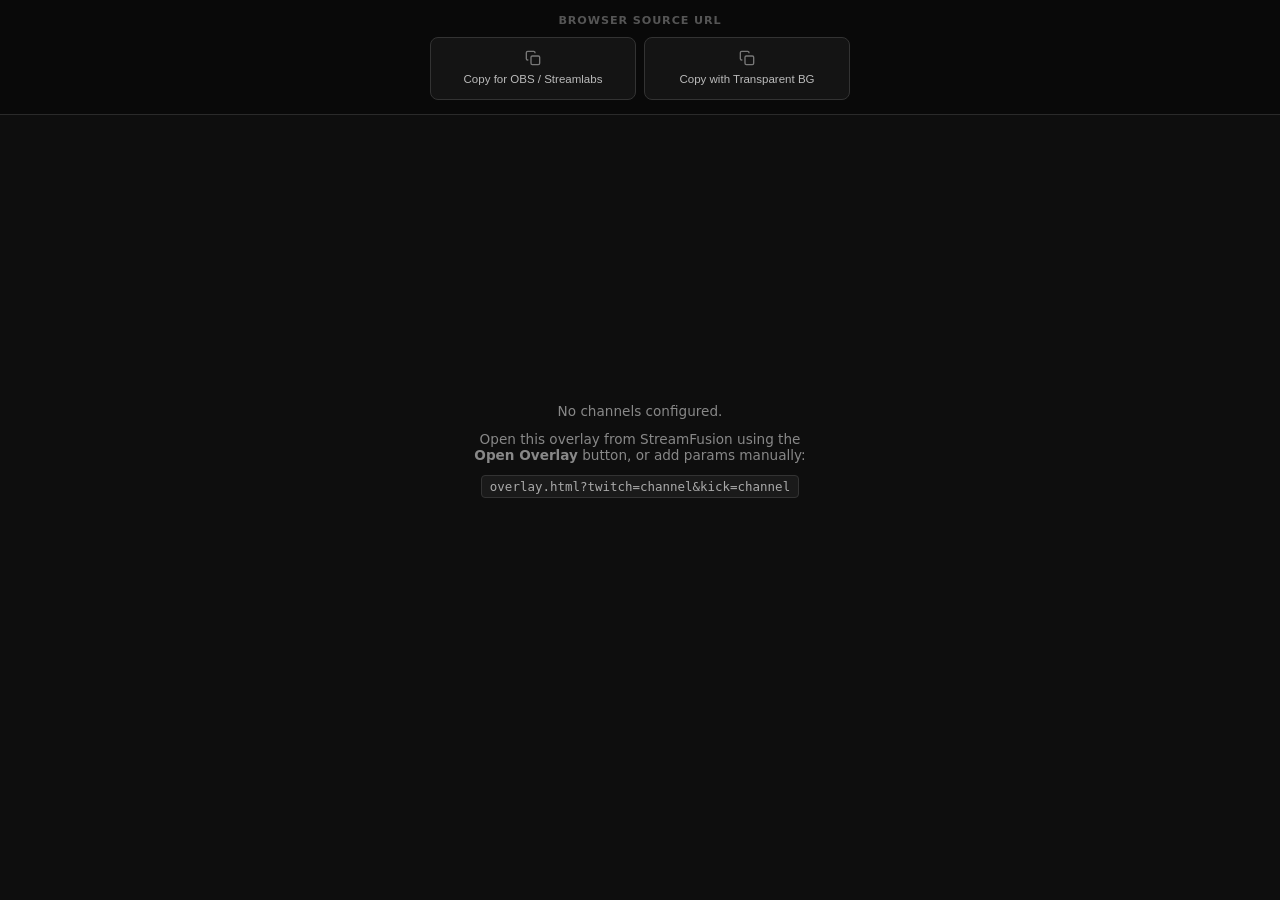
==== overlay.html @ 7af13df8 "Initial release — multi-platform chat aggregator" ====
<!DOCTYPE html>
<html lang="en">
<head>
  <meta charset="UTF-8" />
  <meta name="viewport" content="width=device-width, initial-scale=1.0" />
  <title>StreamFusion — Chat Overlay</title>
  <style>
    * { margin: 0; padding: 0; box-sizing: border-box; }

    html, body {
      width: 100%; height: 100%;
      background: #0e0e0e;
      font-family: 'Segoe UI', system-ui, -apple-system, sans-serif;
      overflow: hidden;
    }

    /* Transparent mode for OBS overlay: add ?bg=transparent to URL */
    body.transparent { background: transparent; }

    #messages {
      position: absolute;
      bottom: 0; left: 0; right: 0;
      display: flex;
      flex-direction: column;
      gap: 5px;
      padding: 12px;
      max-height: 100vh;
      overflow: hidden;
    }

    .msg {
      display: flex;
      align-items: baseline;
      gap: 6px;
      flex-wrap: wrap;
      background: rgba(0, 0, 0, 0.55);
      border-radius: 6px;
      padding: 5px 9px;
      line-height: 1.45;
      animation: appear 0.2s ease;
    }

    @keyframes appear {
      from { opacity: 0; transform: translateY(5px); }
      to   { opacity: 1; transform: translateY(0); }
    }

    .badge {
      font-size: 0.6rem;
      font-weight: 800;
      padding: 1px 5px;
      border-radius: 3px;
      text-transform: lowercase;
      letter-spacing: 0.03em;
      flex-shrink: 0;
    }
    .badge.twitch  { background: rgba(145, 70, 255, 0.45); color: #d4bcff; }
    .badge.kick    { background: rgba(83,  252,  24, 0.3);  color: #88ff55; }
    .badge.youtube { background: rgba(255,  0,    0, 0.35); color: #ffaaaa; }

    .username { font-size: 0.88rem; font-weight: 700; flex-shrink: 0; }
    .sep      { font-size: 0.85rem; color: rgba(255,255,255,0.4); flex-shrink: 0; }
    .text     { font-size: 0.88rem; color: rgba(255,255,255,0.92); word-break: break-word; }

    /* Copy toolbar — hidden inside OBS/Streamlabs */
    #copy-bar {
      position: fixed;
      top: 0; left: 0; right: 0;
      z-index: 100;
      display: flex;
      flex-direction: column;
      align-items: center;
      gap: 10px;
      padding: 14px 16px;
      background: rgba(10,10,10,0.95);
      border-bottom: 1px solid #2a2a2a;
    }
    #copy-bar.hidden { display: none; }
    #copy-bar-label {
      font-size: 0.7rem;
      font-weight: 600;
      letter-spacing: 0.08em;
      text-transform: uppercase;
      color: #555;
    }
    #copy-bar-grid {
      display: grid;
      grid-template-columns: 1fr 1fr;
      gap: 8px;
      width: 100%;
      max-width: 420px;
    }
    .copy-btn {
      display: flex;
      flex-direction: column;
      align-items: center;
      justify-content: center;
      gap: 6px;
      padding: 12px 10px;
      border: 1px solid #333;
      border-radius: 8px;
      background: #141414;
      color: #bbb;
      font-size: 0.72rem;
      font-weight: 500;
      cursor: pointer;
      transition: background 0.15s, border-color 0.15s, color 0.15s;
      text-align: center;
      line-height: 1.3;
    }
    .copy-btn:hover { background: #1f1f1f; border-color: #555; color: #eee; }
    .copy-btn.copied { border-color: #53FC18; color: #53FC18; background: rgba(83,252,24,0.06); }
    .copy-btn svg { opacity: 0.6; }
    .copy-btn:hover svg, .copy-btn.copied svg { opacity: 1; }

    /* No-streams notice (shown when URL has no params) */
    #notice {
      position: absolute;
      inset: 0;
      display: flex;
      flex-direction: column;
      align-items: center;
      justify-content: center;
      gap: 12px;
      color: #888;
      font-size: 0.85rem;
      text-align: center;
      padding: 24px;
    }
    #notice.hidden { display: none; }
    #notice code {
      background: #1a1a1a;
      border: 1px solid #333;
      border-radius: 4px;
      padding: 3px 8px;
      font-size: 0.78rem;
      color: #aaa;
      word-break: break-all;
    }
  </style>
</head>
<body>

<div id="copy-bar">
  <div id="copy-bar-label">Browser Source URL</div>
  <div id="copy-bar-grid">
    <button class="copy-btn" id="btn-copy-url">
      <svg width="16" height="16" viewBox="0 0 24 24" fill="none" stroke="currentColor" stroke-width="2"><rect x="9" y="9" width="13" height="13" rx="2"/><path d="M5 15H4a2 2 0 0 1-2-2V4a2 2 0 0 1 2-2h9a2 2 0 0 1 2 2v1"/></svg>
      Copy for OBS / Streamlabs
    </button>
    <button class="copy-btn" id="btn-copy-transparent">
      <svg width="16" height="16" viewBox="0 0 24 24" fill="none" stroke="currentColor" stroke-width="2"><rect x="9" y="9" width="13" height="13" rx="2"/><path d="M5 15H4a2 2 0 0 1-2-2V4a2 2 0 0 1 2-2h9a2 2 0 0 1 2 2v1"/></svg>
      Copy with Transparent BG
    </button>
  </div>
</div>

<div id="notice">
  <p>No channels configured.</p>
  <p>Open this overlay from StreamFusion using the<br><strong>Open Overlay</strong> button, or add params manually:</p>
  <code>overlay.html?twitch=channel&amp;kick=channel</code>
</div>

<div id="messages"></div>

<script>
'use strict';

// Hide copy bar when running inside OBS or Streamlabs
const ua = navigator.userAgent;
if (/OBS\/|StreamlabsOBS|slobs/i.test(ua)) {
  document.getElementById('copy-bar').classList.add('hidden');
}

function copyURL(transparent) {
  const url = new URL(location.href);
  if (transparent) url.searchParams.set('bg', 'transparent');
  else url.searchParams.delete('bg');
  navigator.clipboard.writeText(url.toString()).then(() => {
    const btn = transparent
      ? document.getElementById('btn-copy-transparent')
      : document.getElementById('btn-copy-url');
    btn.classList.add('copied');
    const orig = btn.innerHTML;
    btn.innerHTML = btn.innerHTML.replace(/Copy.+/, 'Copied!');
    setTimeout(() => { btn.classList.remove('copied'); btn.innerHTML = orig; }, 2000);
  });
}

document.getElementById('btn-copy-url').addEventListener('click', () => copyURL(false));
document.getElementById('btn-copy-transparent').addEventListener('click', () => copyURL(true));

const params  = new URLSearchParams(location.search);
const TWITCH  = (params.get('twitch') || '').split(',').map(s => s.trim().toLowerCase()).filter(Boolean);
const KICK    = (params.get('kick')   || '').split(',').map(s => s.trim().toLowerCase()).filter(Boolean);
const MAX     = Math.max(10, Math.min(200, parseInt(params.get('max') || '50', 10)));

if (params.get('bg') === 'transparent') document.body.classList.add('transparent');
if (TWITCH.length || KICK.length) document.getElementById('notice').classList.add('hidden');

const msgsEl = document.getElementById('messages');

// ── Helpers ───────────────────────────────────────────────────
function esc(s) {
  return String(s)
    .replace(/&/g, '&amp;').replace(/</g, '&lt;')
    .replace(/>/g, '&gt;').replace(/"/g, '&quot;');
}

function userColor(name) {
  let h = 0;
  for (let i = 0; i < name.length; i++) h = (Math.imul(31, h) + name.charCodeAt(i)) | 0;
  return `hsl(${Math.abs(h) % 360}, 65%, 72%)`;
}

function addMsg(platform, username, text) {
  const el = document.createElement('div');
  el.className = 'msg';
  el.innerHTML =
    `<span class="badge ${esc(platform)}">${esc(platform)}</span>` +
    `<span class="username" style="color:${userColor(username)}">${esc(username)}</span>` +
    `<span class="sep">:</span>` +
    `<span class="text">${esc(text)}</span>`;
  msgsEl.appendChild(el);
  while (msgsEl.children.length > MAX) msgsEl.removeChild(msgsEl.firstChild);
}

// ── Twitch IRC ────────────────────────────────────────────────
if (TWITCH.length) {
  let active = true;

  function twitchConnect() {
    const ws = new WebSocket('wss://irc-ws.chat.twitch.tv:443');

    ws.addEventListener('open', () => {
      ws.send('PASS SCHMOOPIIE');
      ws.send('NICK justinfan' + (Math.floor(Math.random() * 80000) + 10000));
      ws.send('CAP REQ :twitch.tv/tags twitch.tv/commands');
      TWITCH.forEach(ch => ws.send('JOIN #' + ch));
    });

    ws.addEventListener('message', e => {
      for (const line of e.data.split('\r\n')) {
        if (!line) continue;
        if (line.startsWith('PING')) { ws.send('PONG :tmi.twitch.tv'); continue; }
        if (!line.includes('PRIVMSG')) continue;

        let name = '';
        const tag = line.match(/^@([^ ]+)/);
        if (tag) {
          const dn = tag[1].split(';').find(t => t.startsWith('display-name='));
          if (dn) name = dn.split('=')[1];
        }
        const pm = line.match(/:([A-Za-z0-9_]+)![A-Za-z0-9_]+@[A-Za-z0-9_.]+\.tmi\.twitch\.tv PRIVMSG #[A-Za-z0-9_]+ :(.+)/);
        if (pm) addMsg('twitch', name || pm[1], pm[2]);
      }
    });

    ws.addEventListener('close', () => { if (active) setTimeout(twitchConnect, 5000); });
    ws.addEventListener('error', () => ws.close());
  }

  twitchConnect();
}

// ── Kick polling ──────────────────────────────────────────────
function sleep(ms) { return new Promise(r => setTimeout(r, ms)); }

for (const channel of KICK) {
  (async () => {
    let chatroomId = null;
    for (const url of [
      `https://kick.com/api/v2/channels/${encodeURIComponent(channel)}`,
      `https://kick.com/api/v1/channels/${encodeURIComponent(channel)}`,
    ]) {
      for (let i = 0; i < 3; i++) {
        if (i > 0) await sleep(2000 * i);
        try {
          const r = await fetch(url);
          if (r.status === 429) continue;
          if (!r.ok) break;
          const d = await r.json();
          chatroomId = d.chatroom?.id ?? d.id ?? null;
          if (chatroomId) break;
        } catch { break; }
      }
      if (chatroomId) break;
    }
    if (!chatroomId) return;

    const seen = new Set();
    const startTime = Date.now();

    async function poll() {
      try {
        const r = await fetch(`https://kick.com/api/v1/chat-rooms/${chatroomId}/messages`);
        if (r.ok) {
          const d = await r.json();
          const msgs = Array.isArray(d) ? d
                     : d?.data?.messages ?? d?.messages ?? d?.data ?? [];
          for (const msg of [...msgs].reverse()) {
            const id     = msg.id ?? msg.message_id;
            const text   = msg.content ?? msg.message ?? msg.text;
            const sender = msg.sender?.username ?? msg.sender?.name ?? msg.username;
            if (!id || !text || !sender) continue;
            if (seen.has(id)) continue;
            seen.add(id);
            const msgTime = new Date(msg.created_at ?? msg.createdAt ?? 0).getTime();
            if (msgTime > 0 && msgTime <= startTime) continue;
            addMsg('kick', sender, text);
          }
          if (seen.size > 400) {
            const trimmed = [...seen].slice(-200);
            seen.clear();
            trimmed.forEach(id => seen.add(id));
          }
        }
      } catch {}
      setTimeout(poll, 4000);
    }

    poll();
  })();
}
</script>
</body>
</html>
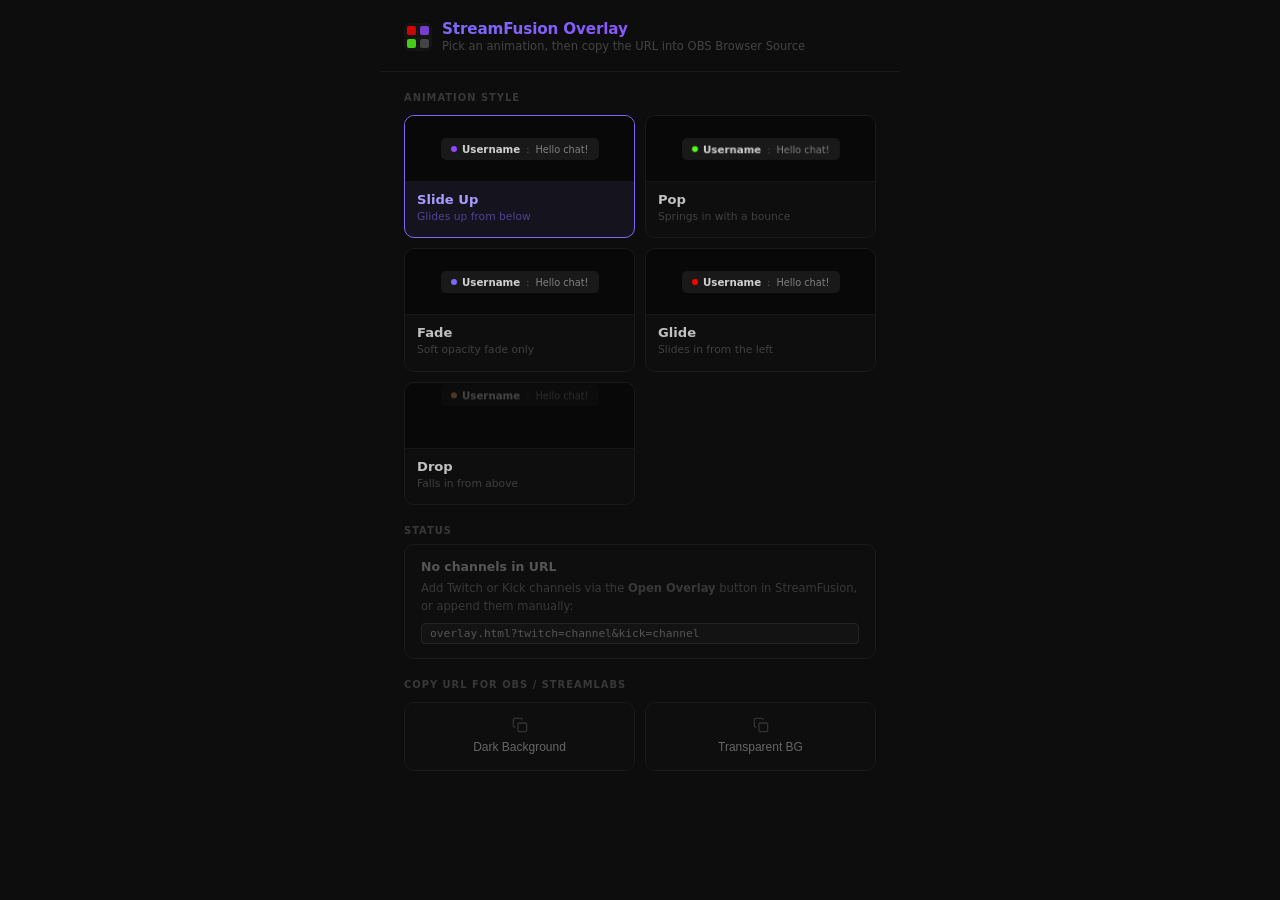
==== commit 8653ba4d: "final push" ====
--- a/overlay.html
+++ b/overlay.html
@@ -7,204 +7,512 @@
   <style>
     * { margin: 0; padding: 0; box-sizing: border-box; }
 
-    html, body {
-      width: 100%; height: 100%;
-      background: #0e0e0e;
+    html, body { height: 100%; }
+
+    body {
       font-family: 'Segoe UI', system-ui, -apple-system, sans-serif;
-      overflow: hidden;
-    }
-
-    /* Transparent mode for OBS overlay: add ?bg=transparent to URL */
-    body.transparent { background: transparent; }
-
-    #messages {
-      position: absolute;
+      background: #0d0d0d;
+      color: #e0e0e0;
+    }
+
+    /* ═══════════════════════════════════════════
+       OBS MODE  —  messages stack at bottom
+    ═══════════════════════════════════════════ */
+    body.obs-mode            { overflow: hidden; }
+    body.obs-mode.transparent { background: transparent; }
+    body.obs-mode #config-panel { display: none; }
+
+    body.obs-mode #messages {
+      position: fixed;
       bottom: 0; left: 0; right: 0;
       display: flex;
       flex-direction: column;
-      gap: 5px;
-      padding: 12px;
+      gap: 8px;
+      padding: 14px;
       max-height: 100vh;
       overflow: hidden;
     }
 
-    .msg {
-      display: flex;
-      align-items: baseline;
-      gap: 6px;
-      flex-wrap: wrap;
-      background: rgba(0, 0, 0, 0.55);
-      border-radius: 6px;
-      padding: 5px 9px;
-      line-height: 1.45;
-      animation: appear 0.2s ease;
-    }
-
-    @keyframes appear {
-      from { opacity: 0; transform: translateY(5px); }
-      to   { opacity: 1; transform: translateY(0); }
-    }
-
-    .badge {
-      font-size: 0.6rem;
-      font-weight: 800;
-      padding: 1px 5px;
-      border-radius: 3px;
-      text-transform: lowercase;
-      letter-spacing: 0.03em;
-      flex-shrink: 0;
-    }
-    .badge.twitch  { background: rgba(145, 70, 255, 0.45); color: #d4bcff; }
-    .badge.kick    { background: rgba(83,  252,  24, 0.3);  color: #88ff55; }
-    .badge.youtube { background: rgba(255,  0,    0, 0.35); color: #ffaaaa; }
-
-    .username { font-size: 0.88rem; font-weight: 700; flex-shrink: 0; }
-    .sep      { font-size: 0.85rem; color: rgba(255,255,255,0.4); flex-shrink: 0; }
-    .text     { font-size: 0.88rem; color: rgba(255,255,255,0.92); word-break: break-word; }
-
-    /* Copy toolbar — hidden inside OBS/Streamlabs */
-    #copy-bar {
-      position: fixed;
-      top: 0; left: 0; right: 0;
-      z-index: 100;
-      display: flex;
-      flex-direction: column;
+    /* ═══════════════════════════════════════════
+       BROWSER MODE  —  config panel fills page
+    ═══════════════════════════════════════════ */
+    body.browser-mode {
+      overflow-y: auto;
+      display: flex;
+      flex-direction: column;
+      align-items: center;
+    }
+
+    body.browser-mode #messages { display: none; }
+
+    /* ═══════════════════════════════════════════
+       CONFIG PANEL
+    ═══════════════════════════════════════════ */
+    #config-panel {
+      width: 100%;
+      max-width: 520px;
+      display: flex;
+      flex-direction: column;
+      gap: 0;
+      padding: 0 0 40px;
+    }
+
+    /* Header bar */
+    .cfg-header {
+      display: flex;
       align-items: center;
       gap: 10px;
-      padding: 14px 16px;
-      background: rgba(10,10,10,0.95);
-      border-bottom: 1px solid #2a2a2a;
-    }
-    #copy-bar.hidden { display: none; }
-    #copy-bar-label {
-      font-size: 0.7rem;
-      font-weight: 600;
-      letter-spacing: 0.08em;
+      padding: 20px 24px 18px;
+      border-bottom: 1px solid #1a1a1a;
+    }
+
+    .cfg-logo-mark {
+      flex-shrink: 0;
+    }
+
+    .cfg-title {
+      font-size: 0.95rem;
+      font-weight: 700;
+      letter-spacing: -0.01em;
+      background: linear-gradient(90deg, #7c6af7, #9146FF);
+      -webkit-background-clip: text;
+      -webkit-text-fill-color: transparent;
+      background-clip: text;
+    }
+
+    .cfg-subtitle {
+      font-size: 0.72rem;
+      color: #444;
+      margin-top: 1px;
+    }
+
+    /* Section wrapper */
+    .cfg-section {
+      padding: 20px 24px 0;
+      display: flex;
+      flex-direction: column;
+      gap: 12px;
+    }
+
+    .cfg-label {
+      font-size: 0.62rem;
+      font-weight: 700;
+      letter-spacing: 0.1em;
       text-transform: uppercase;
-      color: #555;
-    }
-    #copy-bar-grid {
+      color: #383838;
+    }
+
+    /* ═══════════════════════════════════════════
+       ANIMATION PICKER  —  2 per row
+    ═══════════════════════════════════════════ */
+    #layout-picker {
       display: grid;
       grid-template-columns: 1fr 1fr;
-      gap: 8px;
-      width: 100%;
-      max-width: 420px;
-    }
-    .copy-btn {
-      display: flex;
-      flex-direction: column;
+      gap: 10px;
+    }
+
+    /* Lone last card (odd count): half-width, left-aligned */
+    #layout-picker .layout-card:last-child:nth-child(odd) {
+      grid-column: 1 / 2;
+    }
+
+    .layout-card {
+      border: 1.5px solid #1a1a1a;
+      border-radius: 10px;
+      background: #0e0e0e;
+      cursor: pointer;
+      overflow: hidden;
+      transition: border-color 0.15s, background 0.15s;
+    }
+
+    .layout-card:hover             { border-color: #303030; background: #121212; }
+    .layout-card.selected          { border-color: #7c6af7; background: rgba(124,106,247,0.07); }
+    .layout-card.selected .lc-name { color: #a89cff; }
+    .layout-card.selected .lc-desc { color: rgba(124,106,247,0.55); }
+
+    /* Demo viewport */
+    .lc-demo {
+      height: 66px;
+      display: flex;
       align-items: center;
       justify-content: center;
-      gap: 6px;
-      padding: 12px 10px;
-      border: 1px solid #333;
-      border-radius: 8px;
-      background: #141414;
-      color: #bbb;
-      font-size: 0.72rem;
+      background: #080808;
+      border-bottom: 1px solid #161616;
+      overflow: hidden;
+    }
+
+    /* Fake chat message */
+    .lc-bubble {
+      display: flex;
+      align-items: center;
+      gap: 5px;
+      background: rgba(255,255,255,0.07);
+      border-radius: 5px;
+      padding: 5px 10px;
+      white-space: nowrap;
+      will-change: transform, opacity;
+    }
+
+    .lc-dot { width: 6px; height: 6px; border-radius: 50%; flex-shrink: 0; }
+    .lc-dot.t { background: #9146FF; }
+    .lc-dot.k { background: #53FC18; }
+    .lc-dot.y { background: #FF0000; }
+    .lc-dot.p { background: #7c6af7; }
+    .lc-dot.o { background: #f7a96a; }
+
+    .lc-bn   { font-size: 0.64rem; font-weight: 700; color: rgba(255,255,255,0.8); }
+    .lc-bs   { font-size: 0.6rem; color: rgba(255,255,255,0.28); margin: 0 1px; }
+    .lc-bt   { font-size: 0.61rem; color: rgba(255,255,255,0.45); }
+
+    /* Card text */
+    .lc-info {
+      padding: 10px 12px 13px;
+      display: flex;
+      flex-direction: column;
+      gap: 3px;
+    }
+
+    .lc-name {
+      font-size: 0.82rem;
+      font-weight: 700;
+      color: #c0c0c0;
+    }
+
+    .lc-desc {
+      font-size: 0.67rem;
+      color: #404040;
+      line-height: 1.35;
+    }
+
+    /* ═══════════════════════════════════════════
+       COPY BUTTONS
+    ═══════════════════════════════════════════ */
+    #copy-grid {
+      display: grid;
+      grid-template-columns: 1fr 1fr;
+      gap: 10px;
+    }
+
+    .copy-btn {
+      display: flex;
+      flex-direction: column;
+      align-items: center;
+      justify-content: center;
+      gap: 7px;
+      padding: 14px 10px;
+      border: 1.5px solid #1a1a1a;
+      border-radius: 10px;
+      background: #0e0e0e;
+      color: #666;
+      font-size: 0.75rem;
       font-weight: 500;
       cursor: pointer;
       transition: background 0.15s, border-color 0.15s, color 0.15s;
       text-align: center;
       line-height: 1.3;
     }
-    .copy-btn:hover { background: #1f1f1f; border-color: #555; color: #eee; }
+
+    .copy-btn:hover  { background: #141414; border-color: #404040; color: #e0e0e0; }
     .copy-btn.copied { border-color: #53FC18; color: #53FC18; background: rgba(83,252,24,0.06); }
-    .copy-btn svg { opacity: 0.6; }
+    .copy-btn svg    { opacity: 0.4; transition: opacity 0.15s; }
     .copy-btn:hover svg, .copy-btn.copied svg { opacity: 1; }
 
-    /* No-streams notice (shown when URL has no params) */
+    /* ═══════════════════════════════════════════
+       OBS OVERLAY MESSAGES
+    ═══════════════════════════════════════════ */
+    .msg {
+      display: flex;
+      align-items: baseline;
+      gap: 8px;
+      flex-wrap: wrap;
+      background: rgba(0,0,0,0.6);
+      border-radius: 8px;
+      padding: 8px 14px;
+      line-height: 1.5;
+      will-change: transform, opacity;
+    }
+
+    .anim-slide { animation: kf-slide 0.45s cubic-bezier(0.22,0.61,0.36,1) both; }
+    @keyframes kf-slide {
+      from { opacity:0; transform:translateY(28px); }
+      to   { opacity:1; transform:translateY(0); }
+    }
+
+    .anim-pop { animation: kf-pop 0.5s cubic-bezier(0.34,1.56,0.64,1) both; }
+    @keyframes kf-pop {
+      from { opacity:0; transform:scale(0.3);  }
+      to   { opacity:1; transform:scale(1.05); }
+    }
+
+    .anim-fade { animation: kf-fade 0.55s ease both; }
+    @keyframes kf-fade {
+      from { opacity:0; }
+      to   { opacity:1; }
+    }
+
+    .anim-glide { animation: kf-glide 0.45s cubic-bezier(0.22,0.61,0.36,1) both; }
+    @keyframes kf-glide {
+      from { opacity:0; transform:translateX(-40px); }
+      to   { opacity:1; transform:translateX(0); }
+    }
+
+    .anim-drop { animation: kf-drop 0.45s cubic-bezier(0.22,0.61,0.36,1) both; }
+    @keyframes kf-drop {
+      from { opacity:0; transform:translateY(-28px); }
+      to   { opacity:1; transform:translateY(0); }
+    }
+
+    .badge { font-size:0.72rem; font-weight:800; padding:2px 8px; border-radius:3px; text-transform:lowercase; letter-spacing:0.03em; flex-shrink:0; }
+    .badge.twitch  { background:rgba(145,70,255,0.45); color:#d4bcff; }
+    .badge.kick    { background:rgba(83,252,24,0.3);   color:#88ff55; }
+    .badge.youtube { background:rgba(255,0,0,0.35);    color:#ffaaaa; }
+    .username { font-size:1.05rem; font-weight:700; flex-shrink:0; }
+    .sep      { font-size:1.0rem; color:rgba(255,255,255,0.4); flex-shrink:0; }
+    .text     { font-size:1.0rem; color:rgba(255,255,255,0.92); word-break:break-word; }
+
+    /* ═══════════════════════════════════════════
+       NO-STREAMS NOTICE
+    ═══════════════════════════════════════════ */
     #notice {
-      position: absolute;
-      inset: 0;
-      display: flex;
-      flex-direction: column;
-      align-items: center;
-      justify-content: center;
-      gap: 12px;
-      color: #888;
-      font-size: 0.85rem;
-      text-align: center;
-      padding: 24px;
-    }
+      padding: 20px 24px 0;
+      display: flex;
+      flex-direction: column;
+      gap: 8px;
+    }
+
     #notice.hidden { display: none; }
-    #notice code {
-      background: #1a1a1a;
-      border: 1px solid #333;
+
+    .notice-box {
+      background: #0e0e0e;
+      border: 1px solid #1a1a1a;
+      border-radius: 10px;
+      padding: 14px 16px;
+      display: flex;
+      flex-direction: column;
+      gap: 6px;
+    }
+
+    .notice-title {
+      font-size: 0.78rem;
+      font-weight: 700;
+      color: #555;
+    }
+
+    .notice-text {
+      font-size: 0.72rem;
+      color: #383838;
+      line-height: 1.5;
+    }
+
+    .notice-code {
+      display: inline-block;
+      background: #131313;
+      border: 1px solid #252525;
       border-radius: 4px;
       padding: 3px 8px;
-      font-size: 0.78rem;
-      color: #aaa;
+      font-size: 0.7rem;
+      color: #555;
+      font-family: monospace;
       word-break: break-all;
+      margin-top: 2px;
     }
   </style>
 </head>
 <body>
 
-<div id="copy-bar">
-  <div id="copy-bar-label">Browser Source URL</div>
-  <div id="copy-bar-grid">
-    <button class="copy-btn" id="btn-copy-url">
-      <svg width="16" height="16" viewBox="0 0 24 24" fill="none" stroke="currentColor" stroke-width="2"><rect x="9" y="9" width="13" height="13" rx="2"/><path d="M5 15H4a2 2 0 0 1-2-2V4a2 2 0 0 1 2-2h9a2 2 0 0 1 2 2v1"/></svg>
-      Copy for OBS / Streamlabs
-    </button>
-    <button class="copy-btn" id="btn-copy-transparent">
-      <svg width="16" height="16" viewBox="0 0 24 24" fill="none" stroke="currentColor" stroke-width="2"><rect x="9" y="9" width="13" height="13" rx="2"/><path d="M5 15H4a2 2 0 0 1-2-2V4a2 2 0 0 1 2-2h9a2 2 0 0 1 2 2v1"/></svg>
-      Copy with Transparent BG
-    </button>
+<!-- Config panel (browser only, hidden in OBS) -->
+<div id="config-panel">
+
+  <div class="cfg-header">
+    <svg class="cfg-logo-mark" width="28" height="28" viewBox="0 0 28 28" fill="none">
+      <rect width="28" height="28" rx="6" fill="#141414"/>
+      <rect x="3"  y="3"  width="9" height="9" rx="2" fill="#FF0000" opacity="0.8"/>
+      <rect x="16" y="3"  width="9" height="9" rx="2" fill="#9146FF" opacity="0.8"/>
+      <rect x="3"  y="16" width="9" height="9" rx="2" fill="#53FC18" opacity="0.8"/>
+      <rect x="16" y="16" width="9" height="9" rx="2" fill="#444"/>
+    </svg>
+    <div>
+      <div class="cfg-title">StreamFusion Overlay</div>
+      <div class="cfg-subtitle">Pick an animation, then copy the URL into OBS Browser Source</div>
+    </div>
   </div>
+
+  <div class="cfg-section">
+    <div class="cfg-label">Animation Style</div>
+    <div id="layout-picker"><!-- built by JS --></div>
+  </div>
+
+  <div id="notice">
+    <div class="cfg-label">Status</div>
+    <div class="notice-box">
+      <div class="notice-title">No channels in URL</div>
+      <div class="notice-text">
+        Add Twitch or Kick channels via the <strong>Open Overlay</strong> button in StreamFusion,
+        or append them manually:
+      </div>
+      <code class="notice-code">overlay.html?twitch=channel&amp;kick=channel</code>
+    </div>
+  </div>
+
+  <div class="cfg-section">
+    <div class="cfg-label">Copy URL for OBS / Streamlabs</div>
+    <div id="copy-grid">
+      <button class="copy-btn" id="btn-copy-url">
+        <svg width="16" height="16" viewBox="0 0 24 24" fill="none" stroke="currentColor" stroke-width="2">
+          <rect x="9" y="9" width="13" height="13" rx="2"/>
+          <path d="M5 15H4a2 2 0 0 1-2-2V4a2 2 0 0 1 2-2h9a2 2 0 0 1 2 2v1"/>
+        </svg>
+        Dark Background
+      </button>
+      <button class="copy-btn" id="btn-copy-transparent">
+        <svg width="16" height="16" viewBox="0 0 24 24" fill="none" stroke="currentColor" stroke-width="2">
+          <rect x="9" y="9" width="13" height="13" rx="2"/>
+          <path d="M5 15H4a2 2 0 0 1-2-2V4a2 2 0 0 1 2-2h9a2 2 0 0 1 2 2v1"/>
+        </svg>
+        Transparent BG
+      </button>
+    </div>
+  </div>
+
 </div>
 
-<div id="notice">
-  <p>No channels configured.</p>
-  <p>Open this overlay from StreamFusion using the<br><strong>Open Overlay</strong> button, or add params manually:</p>
-  <code>overlay.html?twitch=channel&amp;kick=channel</code>
-</div>
-
+<!-- Messages — visible in OBS mode only -->
 <div id="messages"></div>
 
 <script>
 'use strict';
 
-// Hide copy bar when running inside OBS or Streamlabs
-const ua = navigator.userAgent;
-if (/OBS\/|StreamlabsOBS|slobs/i.test(ua)) {
-  document.getElementById('copy-bar').classList.add('hidden');
-}
-
+// ── Mode detection ────────────────────────────────────────────
+const ua    = navigator.userAgent;
+const isOBS = /OBS\/|StreamlabsOBS|slobs/i.test(ua);
+document.body.classList.add(isOBS ? 'obs-mode' : 'browser-mode');
+
+const params = new URLSearchParams(location.search);
+if (params.get('bg') === 'transparent') document.body.classList.add('transparent');
+
+const TWITCH = (params.get('twitch') || '').split(',').map(s => s.trim().toLowerCase()).filter(Boolean);
+const KICK   = (params.get('kick')   || '').split(',').map(s => s.trim().toLowerCase()).filter(Boolean);
+const MAX    = Math.max(10, Math.min(200, parseInt(params.get('max') || '50', 10)));
+
+if (TWITCH.length || KICK.length) document.getElementById('notice').classList.add('hidden');
+
+let currentAnim = params.get('anim') || 'slide';
+
+// ── Layout definitions ────────────────────────────────────────
+const LAYOUTS = [
+  {
+    id:   'slide',
+    name: 'Slide Up',
+    desc: 'Glides up from below',
+    dot:  't',
+    kf:   [{ opacity:0, transform:'translateY(28px)' },
+           { opacity:1, transform:'translateY(0)' }],
+    opts: { duration:450, easing:'cubic-bezier(0.22,0.61,0.36,1)', fill:'both' },
+  },
+  {
+    id:   'pop',
+    name: 'Pop',
+    desc: 'Springs in with a bounce',
+    dot:  'k',
+    kf:   [{ opacity:0, transform:'scale(0.3)'  },
+           { opacity:1, transform:'scale(1.05)' },
+           { opacity:1, transform:'scale(1)'    }],
+    opts: { duration:500, easing:'cubic-bezier(0.34,1.56,0.64,1)', fill:'both' },
+  },
+  {
+    id:   'fade',
+    name: 'Fade',
+    desc: 'Soft opacity fade only',
+    dot:  'p',
+    kf:   [{ opacity:0 }, { opacity:1 }],
+    opts: { duration:550, easing:'ease', fill:'both' },
+  },
+  {
+    id:   'glide',
+    name: 'Glide',
+    desc: 'Slides in from the left',
+    dot:  'y',
+    kf:   [{ opacity:0, transform:'translateX(-40px)' },
+           { opacity:1, transform:'translateX(0)' }],
+    opts: { duration:450, easing:'cubic-bezier(0.22,0.61,0.36,1)', fill:'both' },
+  },
+  {
+    id:   'drop',
+    name: 'Drop',
+    desc: 'Falls in from above',
+    dot:  'o',
+    kf:   [{ opacity:0, transform:'translateY(-28px)' },
+           { opacity:1, transform:'translateY(0)' }],
+    opts: { duration:450, easing:'cubic-bezier(0.22,0.61,0.36,1)', fill:'both' },
+  },
+];
+
+// ── Build picker ──────────────────────────────────────────────
+const pickerEl = document.getElementById('layout-picker');
+
+LAYOUTS.forEach((layout, i) => {
+  const card = document.createElement('div');
+  card.className = 'layout-card' + (layout.id === currentAnim ? ' selected' : '');
+
+  const bubble = document.createElement('div');
+  bubble.className = 'lc-bubble';
+  bubble.innerHTML =
+    `<div class="lc-dot ${layout.dot}"></div>` +
+    `<span class="lc-bn">Username</span>` +
+    `<span class="lc-bs">:</span>` +
+    `<span class="lc-bt">Hello chat!</span>`;
+
+  const demo = document.createElement('div');
+  demo.className = 'lc-demo';
+  demo.appendChild(bubble);
+
+  card.innerHTML =
+    `<div class="lc-info">` +
+      `<div class="lc-name">${layout.name}</div>` +
+      `<div class="lc-desc">${layout.desc}</div>` +
+    `</div>`;
+  card.insertBefore(demo, card.firstChild);
+
+  pickerEl.appendChild(card);
+
+  function replay() {
+    bubble.getAnimations().forEach(a => a.cancel());
+    bubble.animate(layout.kf, layout.opts);
+  }
+
+  setTimeout(replay, i * 180 + 250);
+  card.addEventListener('mouseenter', replay);
+  card.addEventListener('click', () => {
+    pickerEl.querySelectorAll('.layout-card').forEach(c => c.classList.remove('selected'));
+    card.classList.add('selected');
+    currentAnim = layout.id;
+    replay();
+  });
+});
+
+// ── Copy URL ──────────────────────────────────────────────────
 function copyURL(transparent) {
   const url = new URL(location.href);
+  url.searchParams.set('anim', currentAnim);
   if (transparent) url.searchParams.set('bg', 'transparent');
-  else url.searchParams.delete('bg');
+  else             url.searchParams.delete('bg');
   navigator.clipboard.writeText(url.toString()).then(() => {
-    const btn = transparent
-      ? document.getElementById('btn-copy-transparent')
-      : document.getElementById('btn-copy-url');
+    const btn = document.getElementById(transparent ? 'btn-copy-transparent' : 'btn-copy-url');
+    const orig = btn.innerHTML;
     btn.classList.add('copied');
-    const orig = btn.innerHTML;
-    btn.innerHTML = btn.innerHTML.replace(/Copy.+/, 'Copied!');
+    btn.textContent = 'Copied!';
     setTimeout(() => { btn.classList.remove('copied'); btn.innerHTML = orig; }, 2000);
   });
 }
 
-document.getElementById('btn-copy-url').addEventListener('click', () => copyURL(false));
+document.getElementById('btn-copy-url').addEventListener('click',         () => copyURL(false));
 document.getElementById('btn-copy-transparent').addEventListener('click', () => copyURL(true));
 
-const params  = new URLSearchParams(location.search);
-const TWITCH  = (params.get('twitch') || '').split(',').map(s => s.trim().toLowerCase()).filter(Boolean);
-const KICK    = (params.get('kick')   || '').split(',').map(s => s.trim().toLowerCase()).filter(Boolean);
-const MAX     = Math.max(10, Math.min(200, parseInt(params.get('max') || '50', 10)));
-
-if (params.get('bg') === 'transparent') document.body.classList.add('transparent');
-if (TWITCH.length || KICK.length) document.getElementById('notice').classList.add('hidden');
-
+// ── Helpers ───────────────────────────────────────────────────
 const msgsEl = document.getElementById('messages');
 
-// ── Helpers ───────────────────────────────────────────────────
 function esc(s) {
-  return String(s)
-    .replace(/&/g, '&amp;').replace(/</g, '&lt;')
-    .replace(/>/g, '&gt;').replace(/"/g, '&quot;');
+  return String(s).replace(/&/g,'&amp;').replace(/</g,'&lt;').replace(/>/g,'&gt;').replace(/"/g,'&quot;');
 }
 
 function userColor(name) {
@@ -215,7 +523,7 @@
 
 function addMsg(platform, username, text) {
   const el = document.createElement('div');
-  el.className = 'msg';
+  el.className = `msg anim-${currentAnim}`;
   el.innerHTML =
     `<span class="badge ${esc(platform)}">${esc(platform)}</span>` +
     `<span class="username" style="color:${userColor(username)}">${esc(username)}</span>` +
@@ -231,20 +539,17 @@
 
   function twitchConnect() {
     const ws = new WebSocket('wss://irc-ws.chat.twitch.tv:443');
-
     ws.addEventListener('open', () => {
       ws.send('PASS SCHMOOPIIE');
       ws.send('NICK justinfan' + (Math.floor(Math.random() * 80000) + 10000));
       ws.send('CAP REQ :twitch.tv/tags twitch.tv/commands');
       TWITCH.forEach(ch => ws.send('JOIN #' + ch));
     });
-
     ws.addEventListener('message', e => {
       for (const line of e.data.split('\r\n')) {
         if (!line) continue;
         if (line.startsWith('PING')) { ws.send('PONG :tmi.twitch.tv'); continue; }
         if (!line.includes('PRIVMSG')) continue;
-
         let name = '';
         const tag = line.match(/^@([^ ]+)/);
         if (tag) {
@@ -255,7 +560,6 @@
         if (pm) addMsg('twitch', name || pm[1], pm[2]);
       }
     });
-
     ws.addEventListener('close', () => { if (active) setTimeout(twitchConnect, 5000); });
     ws.addEventListener('error', () => ws.close());
   }
@@ -263,7 +567,7 @@
   twitchConnect();
 }
 
-// ── Kick polling ──────────────────────────────────────────────
+// ── Kick ──────────────────────────────────────────────────────
 function sleep(ms) { return new Promise(r => setTimeout(r, ms)); }
 
 for (const channel of KICK) {
